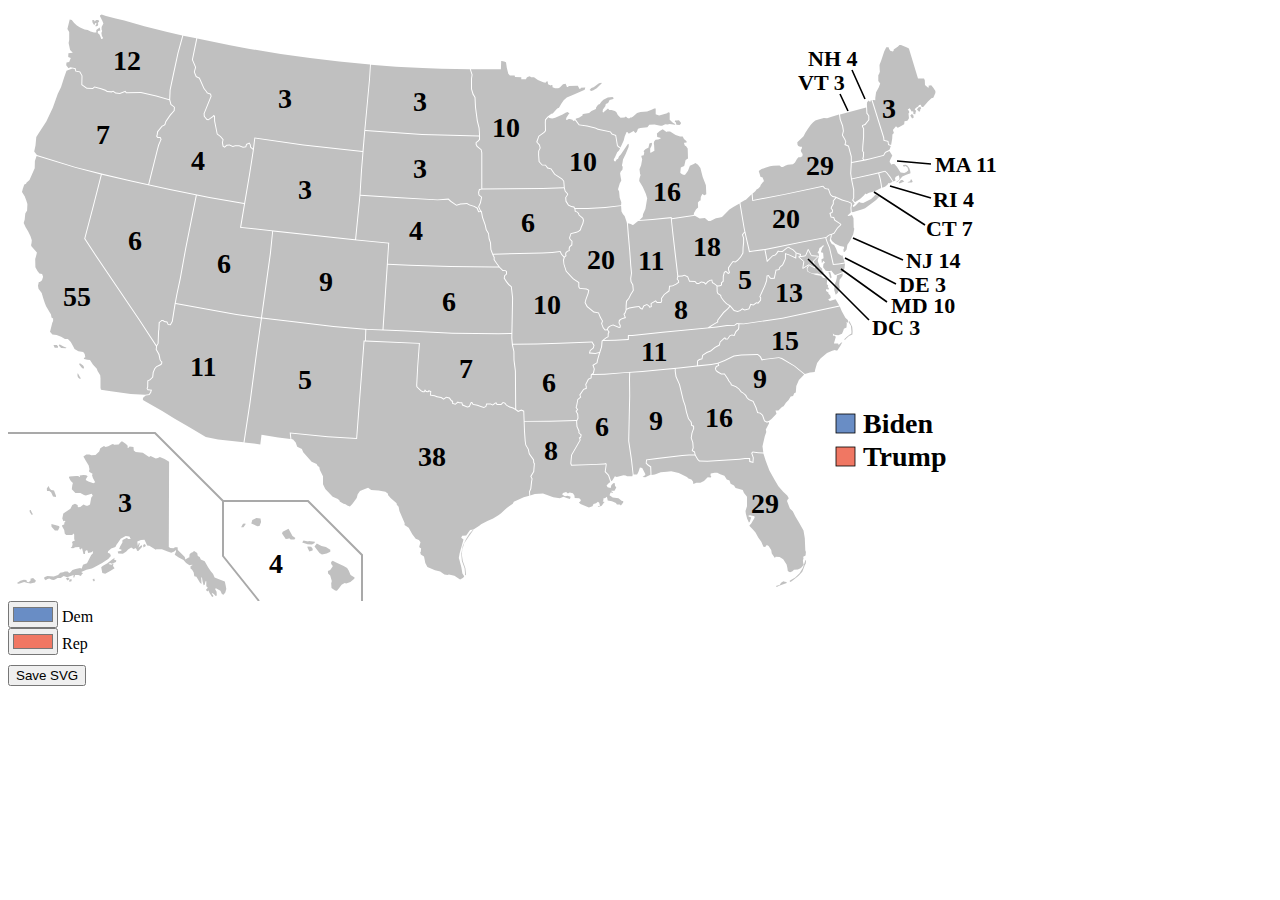
==== options.html @ 62b7a7bd "Add map editor to options menu" ====
<html lang="en">
<head>
    <meta charset="UTF-8">
    <meta http-equiv="X-UA-Compatible" content="IE=edge">
    <meta name="viewport" content="width=device-width, initial-scale=1.0">
    <title>Options + Tools</title>
</head>
<body>
    <svg id="bg" xmlns="http://www.w3.org/2000/svg" width="1020" height="593">
        <title>2020 US presidential election results</title>
        <defs>
          <style xmlns="http://www.w3.org/2000/svg" type="text/css">
            .state
            {fill:#C0C0C0;}<!--Default-->
          </style>
        </defs>
        <g id="outlines" class="state">
          <path id="AK" d="M161.1 453.7l-.3 85.4 1.6 1 3.1.2 1.5-1.1h2.6l.2 2.9 7 6.8.5 2.6 3.4-1.9.6-.2.3-3.1 1.5-1.6 1.1-.2 1.9-1.5 3.1 2.1.6 2.9 1.9 1.1 1.1 2.4 3.9 1.8 3.4 6 2.7 3.9 2.3 2.7 1.5 3.7 5 1.8 5.2 2.1 1 4.4.5 3.1-1 3.4-1.8 2.3-1.6-.8-1.5-3.1-2.7-1.5-1.8-1.1-.8.8 1.5 2.7.2 3.7-1.1.5-1.9-1.9-2.1-1.3.5 1.6 1.3 1.8-.8.8s-.8-.3-1.3-1c-.5-.6-2.1-3.4-2.1-3.4l-1-2.3s-.3 1.3-1 1c-.6-.3-1.3-1.5-1.3-1.5l1.8-1.9-1.5-1.5v-5h-.8l-.8 3.4-1.1.5-1-3.7-.6-3.7-.8-.5.3 5.7v1.1l-1.5-1.3-3.6-6-2.1-.5-.6-3.7-1.6-2.9-1.6-1.1v-2.3l2.1-1.3-.5-.3-2.6.6-3.4-2.4-2.6-2.9-4.8-2.6-4-2.6 1.3-3.2V542l-1.8 1.6-2.9 1.1-3.7-1.1-5.7-2.4h-5.5l-.6.5-6.5-3.9-2.1-.3-2.7-5.8-3.6.3-3.6 1.5.5 4.5 1.1-2.9 1 .3-1.5 4.4 3.2-2.7.6 1.6-3.9 4.4-1.3-.3-.5-1.9-1.3-.8-1.3 1.1-2.7-1.8-3.1 2.1-1.8 2.1-3.4 2.1-4.7-.2-.5-2.1 3.7-.6v-1.3l-2.3-.6 1-2.4 2.3-3.9v-1.8l.2-.8 4.4-2.3 1 1.3h2.7l-1.3-2.6-3.7-.3-5 2.7-2.4 3.4-1.8 2.6-1.1 2.3-4.2 1.5-3.1 2.6-.3 1.6 2.3 1 .8 2.1-2.7 3.2-6.5 4.2-7.8 4.2-2.1 1.1-5.3 1.1-5.3 2.3 1.8 1.3-1.5 1.5-.5 1.1-2.7-1-3.2.2-.8 2.3h-1l.3-2.4-3.6 1.3-2.9 1-3.4-1.3-2.9 1.9h-3.2l-2.1 1.3-1.6.8-2.1-.3-2.6-1.1-2.3.6-1 1-1.6-1.1v-1.9l3.1-1.3 6.3.6 4.4-1.6 2.1-2.1 2.9-.6 1.8-.8 2.7.2 1.6 1.3 1-.3 2.3-2.7 3.1-1 3.4-.6 1.3-.3.6.5h.8l1.3-3.7 4-1.5 1.9-3.7 2.3-4.5 1.6-1.5.3-2.6-1.6 1.3-3.4.6-.6-2.4-1.3-.3-1 1-.2 2.9-1.5-.2-1.5-5.8-1.3 1.3-1.1-.5-.3-1.9-4 .2-2.1 1.1-2.6-.3 1.5-1.5.5-2.6-.6-1.9 1.5-1 1.3-.2-.6-1.8v-4.4l-1-1-.8 1.5h-6.1l-1.5-1.3-.6-3.9-2.1-3.6v-1l2.1-.8.2-2.1 1.1-1.1-.8-.5-1.3.5-1.1-2.7 1-5 4.5-3.2 2.6-1.6 1.9-3.7 2.7-1.3 2.6 1.1.3 2.4 2.4-.3 3.2-2.4 1.6.6 1 .6h1.6l2.3-1.3.8-4.4s.3-2.9 1-3.4c.6-.5 1-1 1-1l-1.1-1.9-2.6.8-3.2.8-1.9-.5-3.6-1.8-5-.2-3.6-3.7.5-3.9.6-2.4-2.1-1.8-1.9-3.7.5-.8 6.8-.5h2.1l1 1h.6l-.2-1.6 3.9-.6 2.6.3 1.5 1.1-1.5 2.1-.5 1.5 2.7 1.6 5 1.8 1.8-1-2.3-4.4-1-3.2 1-.8-3.4-1.9-.5-1.1.5-1.6-.8-3.9-2.9-4.7-2.4-4.2 2.9-1.9h3.2l1.8.6 4.2-.2 3.7-3.6 1.1-3.1 3.7-2.4 1.6 1 2.7-.6 3.7-2.1 1.1-.2 1 .8 4.5-.2 2.7-3.1h1.1l3.6 2.4 1.9 2.1-.5 1.1.6 1.1 1.6-1.6 3.9.3.3 3.7 1.9 1.5 7.1.6 6.3 4.2 1.5-1 5.2 2.6 2.1-.6 1.9-.8 4.8 1.9zM46 482.6l2.1 5.3-.2 1-2.9-.3-1.8-4-1.8-1.5H39l-.2-2.6 1.8-2.4 1.1 2.4 1.5 1.5zm-2.6 33.5l3.7.8 3.7 1 .8 1-1.6 3.7-3.1-.2-3.4-3.6zM22.7 502l1.1 2.6 1.1 1.6-1.1.8-2.1-3.1V502zM9 575.1l3.4-2.3 3.4-1 2.6.3.5 1.6 1.9.5 1.9-1.9-.3-1.6 2.7-.6 2.9 2.6-1.1 1.8-4.4 1.1-2.7-.5-3.7-1.1-4.4 1.5-1.6.3zm48.9-4.5l1.6 1.9 2.1-1.6-1.5-1.3zm2.9 3l1.1-2.3 2.1.3-.8 1.9h-2.4zm23.6-1.9l1.5 1.8 1-1.1-.8-1.9zm8.8-12.5l1.1 5.8 2.9.8 5-2.9 4.4-2.6-1.6-2.4.5-2.4-2.1 1.3-2.9-.8 1.6-1.1 1.9.8 3.9-1.8.5-1.5-2.4-.8.8-1.9-2.7 1.9-4.7 3.6-4.8 2.9zm42.3-19.8l2.4-1.5-1-1.8-1.8 1z"/>
          <path id="HI" d="M233.1 519.3l1.9-3.6 2.3-.3.3.8-2.1 3.1zm10.2-3.7l6.1 2.6 2.1-.3 1.6-3.9-.6-3.4-4.2-.5-4 1.8zm30.7 10l3.7 5.5 2.4-.3 1.1-.5 1.5 1.3 3.7-.2 1-1.5-2.9-1.8-1.9-3.7-2.1-3.6-5.8 2.9zm20.2 8.9l1.3-1.9 4.7 1 .6-.5 6.1.6-.3 1.3-2.6 1.5-4.4-.3zm5.3 5.2l1.9 3.9 3.1-1.1.3-1.6-1.6-2.1-3.7-.3zm7-1.2l2.3-2.9 4.7 2.4 4.4 1.1 4.4 2.7v1.9l-3.6 1.8-4.8 1-2.4-1.5zm16.6 15.6l1.6-1.3 3.4 1.6 7.6 3.6 3.4 2.1 1.6 2.4 1.9 4.4 4 2.6-.3 1.3-3.9 3.2-4.2 1.5-1.5-.6-3.1 1.8-2.4 3.2-2.3 2.9-1.8-.2-3.6-2.6-.3-4.5.6-2.4-1.6-5.7-2.1-1.8-.2-2.6 2.3-1 2.1-3.1.5-1-1.6-1.8z"/>
          <path id="AL" d="M628.5 466.4l.6.2 1.3-2.7 1.5-4.4 2.3.6 3.1 6v1l-2.7 1.9 2.7.3 5.2-2.5-.3-7.6-2.5-1.8-2-2 .4-4 10.5-1.5 25.7-2.9 6.7-.6 5.6.1-.5-2.2-1.5-.8-.9-1.1 1-2.6-.4-5.2-1.6-4.5.8-5.1 1.7-4.8-.2-1.7-1.8-.7-.5-3.6-2.7-3.4-2-6.5-1.4-6.7-1.8-5-3.8-16-3.5-7.9-.8-5.6.1-2.2-9 .8-23.4 2.2-12.2.8-.2 6.4.2 16.7-.7 31-.3 14.1 2.8 18.8 1.6 14.7z"/>
          <path id="AR" d="M587.3 346.1l-6.4-.7.9-3.1 3.1-2.6.6-2.3-1.8-2.9-31.9 1.2-23.3.7-23.6.3 1.5 6.9.1 8.5 1.4 10.9.3 38.2 2.1 1.6 3-1.2 2.9 1.2.4 10.1 25.2-.2 26.8-.8.9-1.9-.3-3.8-1.7-3.1 1.5-1.4-1.4-2.2.7-2.4 1.1-5.9 2.7-2.3-.8-2.2 4-5.6 2.5-1.1-.1-1.7-.5-1.7 2.9-5.8 2.5-1.1.2-3.3 2.1-1.4.9-4.1-1.4-4 4.2-2.4.3-2.1 1.2-4.2.9-3.1z"/>
          <path id="AZ" d="M135.1 389.7l-.3 1.5.5 1 18.9 10.7 12.1 7.6 14.7 8.6 16.8 10 12.3 2.4 25.4 2.7 6-39.6 7-53.1 4.4-31-24.6-3.6-60.7-11-.2 1.1-2.6 16.5-2.1 3.8-2.8-.2-1.2-2.6-2.6-.4-1.2-1.1-1.1.1-2.1 1.7-.3 6.8-.3 1.5-.5 12.5-1.5 2.4-.4 3.3 2.8 5 1.1 5.5.7 1.1 1.1.9-.4 2.4-1.7 1.2-3.4 1.6-1.6 1.8-1.6 3.6-.5 4.9-3 2.9-1.9.9-.1 5.8-.6 1.6.5.8 3.9.4-.9 3-1.7 2.4-3.7.4z"/>
          <path id="CA" d="M122.7 385.9l-19.7-2.7-10-1.5-.5-1.8v-9.4l-.3-3.2-2.6-4.2-.8-2.3-3.9-4.2-2.9-4.7-2.7-.2-3.2-.8-.3-1 1.5-.6-.6-3.2-1.5-2.1-4.8-.8-3.9-2.1-1.1-2.3-2.6-4.8-2.9-3.1H57l-3.9-2.1-4.5-1.8-4.2-.5-2.4-2.7.5-1.9 1.8-7.1.8-1.9v-2.4l-1.6-1-.5-2.9-1.5-2.6-3.4-5.8-1.3-3.1-1.5-4.7-1.6-5.3-3.2-4.4-.5-2.9.8-3.9h1.1l2.1-1.6 1.1-3.6-1-2.7-2.7-.5-1.9-2.6-2.1-3.7-.2-8.2.6-1.9.6-2.3.5-2.4-5.7-6.3V236l.3-.5.3-3.2-1.3-4-2.3-4.8-2.7-4.5-1.8-3.9 1-3.7.6-5.8 1.8-3.1.3-6.5-1.1-3.6-1.6-4.2L14 184l.8-3.2 1.5-4.2 1.8-.8.3-1.1 3.1-2.6 5.2-11.8.2-7.4 1.69-4.9 38.69 11.8 25.6 6.6-8 31.3-8.67 33.1L88.84 250 131 312.3l17.1 26.1-.4 3.1 2.8 5.2 1.1 5.4 1 1.5.7.6-.2 1.4-1.4 1-3.4 1.6-1.9 2.1-1.7 3.9-.5 4.7-2.6 2.5-2.3 1.1-.1 6.2-.6 1.9 1 1.7 3 .3-.4 1.6-1.4 2-3.9.6zM48.8 337l1.3 1.5-.2 1.3-3.2-.1-.6-1.2-.6-1.5zm1.9 0l1.2-.6 3.6 2.1 3.1 1.2-.9.6-4.5-.2-1.6-1.6zm20.7 19.8l1.8 2.3.8 1 1.5.6.6-1.5-1-1.8-2.7-2-1.1.2v1.2zm-1.4 8.7l1.8 3.2 1.2 1.9-1.5.2-1.3-1.2s-.7-1.5-.7-1.9v-2.2z"/>
          <path id="CO" d="M380.2 235.5l-36-3.5-79.1-8.6-2.2 22.1-7 50.4-1.9 13.7 34 3.9 37.5 4.4 34.7 3 14.3.6z"/>
          <path id="CT" d="M852 190.9l3.6-3.2 1.9-2.1.8.6 2.7-1.5 5.2-1.1 7-3.5-.6-4.2-.8-4.4-1.6-6-4.3 1.1-21.8 4.7.6 3.1 1.5 7.3v8.3l-.9 2.1 1.7 2.2z"/>
          <path id="DE" d="M834.4 247.2l-1 .5-3.6-2.4-1.8-4.7-1.9-3.6-2.3-1-2.1-3.6.5-2 .5-2.3.1-1.1-.6.1-1.7 1-2 1.7-.2.3 1.4 4.1 2.3 5.6 3.7 16.1 5-.3 6-1.1z"/>
          <path id="FL" d="M750.2 445.2l-5.2-.7-.7.8 1.5 4.4-.4 5.2-4.1-1-.2-2.8H737l-5.3.7-32.4 1.9-8.2-.3-1.7-1.7-2.5-4.2H681l-6.6.5-35.4 4.2-.3 2.8 1.6 1.6 2.9 2 .3 8.4 3.3-.6 6-2.1 6-.5 4.4-.6 7.6 1.8 8.1 3.9 1.6 1.5 2.9 1.1 1.6 1.9.3 2.7 3.2-1.3h3.9l3.6-1.9 3.7-3.6 3.1.2.5-1.1-.8-1 .2-1.9 4-.8h2.6l2.9 1.5 4.2 1.5 2.4 3.7 2.7 1 1.1 3.4 3.4 1.6 1.6 2.6 1.9.6 5.2 1.3 1.3 3.1 3 3.7v9.5l-1.5 4.7.3 2.7 1.3 4.8 1.8 4 .8-.5 1.5-4.5-2.6-1-.3-.6 1.6-.6 4.5 1 .2 1.6-3.2 5.5-2.1 2.4 3.6 3.7 2.6 3.1 2.9 5.3 2.9 3.9 2.1 5 1.8.3 1.6-2.1 1.8 1.1 2.6 4 .6 3.6 3.1 4.4.8-1.3 3.9.3 3.6 2.3 3.4 5.2.8 3.4.3 2.9 1.1 1 1.3.5 2.4-1 1.5-1.6 3.9-.2 3.1-1.5 2.7-3.2-.5-1.9-.3-2.4.6-1.9-.3-1.9 2.4-1.3.3-3.4-.6-1.8-.5-12-1.3-7.6-4.5-8.2-3.6-5.8-2.6-5.3-2.9-2.9-2.9-7.4.7-1.4 1.1-1.3-1.6-2.9-4-3.7-4.8-5.5-3.7-6.3-5.3-9.4-3.7-9.7-2.3-7.3zm17.7 132.7l2.4-.6 1.3-.2 1.5-2.3 2.3-1.6 1.3.5 1.7.3.4 1.1-3.5 1.2-4.2 1.5-2.3 1.2zm13.5-5l1.2 1.1 2.7-2.1 5.3-4.2 3.7-3.9 2.5-6.6 1-1.7.2-3.4-.7.5-1 2.8-1.5 4.6-3.2 5.3-4.4 4.2-3.4 1.9z"/>
          <path id="GA" d="M750.2 444.2l-5.6-.7-1.4 1.6 1.6 4.7-.3 3.9-2.2-.6-.2-3h-5.2l-5.3.7-32.3 1.9-7.7-.3-1.4-1.2-2.5-4.3-.8-3.3-1.6-.9-.5-.5.9-2.2-.4-5.5-1.6-4.5.8-4.9 1.7-4.8-.2-2.5-1.9-.7-.4-3.2-2.8-3.5-1.9-6.2-1.5-7-1.7-4.8-3.8-16-3.5-8-.8-5.3.1-2.3 3.3-.3 13.6-1.6 18.6-2 6.3-1.1.5 1.4-2.2.9-.9 2.2.4 2 1.4 1.6 4.3 2.7 3.2-.1 3.2 4.7.6 1.6 2.3 2.8.5 1.7 4.7 1.8 3 2.2 2.3 3 2.3 1.3 2 1.8 1.4 2.7 2.1 1.9 4.1 1.8 2.7 6 1.7 5.1 2.8.7 2.1 1.9 2 5.7 2.9 1.6 1.7-.8.4 1.2-3.3 6.2.5 2.6-1.5 4.2-2.3 10 .8 6.3z"/>
          <path id="IA" d="M556.8 183.6l2.1 2.1.3.7-2 3 .3 4 2.6 4.1 3.1 1.6 2.4.3.9 1.8.2 2.4 2.5 1 .9 1.1.5 1.6 3.8 3.3.6 1.9-.7 3-1.7 3.7-.6 2.4-2.1 1.6-1.6.5-5.7 1.5-1.6 4.8.8 1.8 1.7 1.5-.2 3.5-1.9 1.4-.7 1.8v2.4l-1.4.4-1.7 1.4-.5 1.7.4 1.7-1.3 1-2.3-2.7-1.4-2.8-8.3.8-10 .6-49.2 1.2-1.6-4.3-.4-6.7-1.4-4.2-.7-5.2-2.2-3.7-1-4.6-2.7-7.8-1.1-5.6-1.4-1.9-1.3-2.9 1.7-3.8 1.2-6.1-2.7-2.2-.3-2.4.7-2.4 1.8-.3 61.1-.6 21.2-.7z"/>
          <path id="ID" d="M175.3 27.63l-4.8 17.41L166 65.9l-3.4 16.22-.4 9.67 1.2 4.44 3.5 2.66-.2 3.91-3.9 4.4-4.5 6.6-.9 2.9-1.2 1.1-1.8.8-4.3 5.3-.4 3.1-.4 1.1.6 1 2.6-.1 1.1 2.3-2.4 5.8-1.2 4.2-8.8 35.3 20.7 4.5 39.5 7.9 34.8 6.1 4.9-29.2 3.8-24.1-2.7-2.4-.4-2.6-.8-1.1-2.1 1-.7 2.6-3.2.5-3.9-1.6-3.8.1-2.5.7-3.4-1.5-2.4.2-2.4 2-2-1.1-.7-4 .7-2.9-2.5-2.9-3.3-2.6-2.7-13.1-.1-4.7-.3-.1-.2.4-5.1 3.5-1.7-.2-2.9-3.4-.2-3.1 7-17.13-.4-1.94-3.4-1.15-.6-1.18-2.6-3.46-4.6-10.23-3.2-1.53-2-4.95 1.3-4.63-3.2-7.58 4.4-21.52z"/>
          <path id="IL" d="M618.7 214.3l-.8-2.6-1.3-3.7-1.6-1.8-1.5-2.6-.4-5.5-15.9 1.8-17.4 1h-12.3l.2 2.1 2.2.9 1.1 1.4.4 1.4 3.9 3.4.7 2.4-.7 3.3-1.7 3.7-.8 2.7-2.4 1.9-1.9.6-5.2 1.3-1.3 4.1.6 1.1 1.9 1.8-.2 4.3-2.1 1.6-.5 1.3v2.8l-1.8.6-1.4 1.2-.4 1.2.4 2-1.6 1.3-.9 2.8.3 3.9 2.3 7 7 7.6 5.7 3.7v4.4l.7 1.2 6.6.6 2.7 1.4-.7 3.5-2.2 6.2-.8 3 2 3.7 6.4 5.3 4.8.8 2.2 5.1 2 3.4-.9 2.8 1.5 3.8 1.7 2.1 1.6-.3 1-2.2 2.4-1.7 2.8-1 6.1 2.5.5-.2v-1.1l-1.2-2.7.4-2.8 2.4-1.6 3.4-1.2-.5-1.3-.8-2 1.2-1.3 1-2.7v-4l.4-4.9 2.5-3 1.8-3.8 2.5-4-.5-5.3-1.8-3.2-.3-3.3.8-5.3-.7-7.2-1.1-15.8-1.4-15.3-.9-11.7z"/>
          <path id="IN" d="M622.9 216.1l1.5 1 1.1-.3 2.1-1.9 2.5-1.8 14.3-1.1 18.4-1.8 1.6 15.5 4.9 42.6-.6 2.9 1.3 1.6.2 1.3-2.3 1.6-3.6 1.7-3.2.4-.5 4.8-4.7 3.6-2.9 4 .2 2.4-.5 1.4h-3.5l-1.4-1.7-5.2 3 .2 3.1-.9.2-.5-.9-2.4-1.7-3.6 1.5-1.4 2.9-1.2-.6-1.6-1.8-4.4.5-5.7 1-2.5 1.3v-2.6l.4-4.7 2.3-2.9 1.8-3.9 2.7-4.2-.5-5.8-1.8-3.1-.3-3.2.8-5.3-.7-7.1-.9-12.6-2.5-30.1z"/>
          <path id="KS" d="M485.9 259.5l-43.8-.6-40.6-1.2-21.7-.9-4.3 64.8 24.3 1 44.7 2.1 46.3.6 12.6-.3.7-35-1.2-11.1-2.5-2-2.4-3-2.3-3.6.6-3 1.7-1.4v-2.1l-.8-.7-2.6-.2-3.5-3.4z"/>
          <path id="KY" d="M607.2 331.8l12.6-.7.1-4.1h4.3l30.4-3.2 45.1-4.3 5.6-3.6 3.9-2.1.1-1.9 6-7.8 4.1-3.6 2.1-2.4-3.3-2-2.5-2.7-3-3.8-.5-2.2-2.6-1.4-.9-1.9-.2-6.1-2.6-2-1.9-1.1-.5-2.3-1.3.2-2 1.2-2.5 2.7-1.9-1.7-2.5-.5-2.4 1.4h-2.3l-1.8-2-5.6-.1-1.8-4.5-2.9-1.5-2.1.8-4.2.2-.5 2.1 1.2 1.5.3 2.1-2.8 2-3.8 1.8-2.6.4-.5 4.5-4.9 3.6-2.6 3.7.2 2.2-.9 2.3-4.5-.1-1.3-1.3-3.9 2.2.2 3.3-2.4.6-.8-1.4-1.7-1.2-2.7 1.1-1.8 3.5-2.2-1-1.4-1.6-3.7.4-5.6 1-2.8 1.3-1.2 3.4-1 1 1.5 3.7-4.2 1.4-1.9 1.4-.4 2.2 1.2 2.4v2.2l-1.6.4-6.1-2.5-2.3.9-2 1.4-.8 1.8 1.7 2.4-.9 1.8-.1 3.3-2.4 1.3-2.1 1.7z"/>
          <path id="LA" d="M526.9 485.9l8.1-.3 10.3 3.6 6.5 1.1 3.7-1.5 3.2 1.1 3.2 1 .8-2.1-3.2-1.1-2.6.5-2.7-1.6.8-1.5 3.1-1 1.8 1.5 1.8-1 3.2.6 1.5 2.4.3 2.3 4.5.3 1.8 1.8-.8 1.6-1.3.8 1.6 1.6 8.4 3.6 3.6-1.3 1-2.4 2.6-.6 1.8-1.5 1.3 1 .8 2.9-2.3.8.6.6 3.4-1.3 2.3-3.4.8-.5-2.1-.3.8-1.6-.2-1.5 2.1-.5 1.1-1.3.6.8.6 3.1 4.2.6 4 1.9 1 1.5h2.9l1.1 1 2.3-3.1V493h-1.3l-3.4-2.7-5.8-.8-3.2-2.3 1.1-2.7 2.3.3.2-.6-1.8-1v-.5h3.2l1.8-3.1-1.3-1.9-.3-2.7-1.5.2-1.9 2.1-.6 2.6-3.1-.6-1-1.8 1.8-1.9 1.9-1.7-2.2-6.5-3.4-3.4 1-7.3-.2-.5-1.3.2-33.1 1.4-.8-2.4.8-8.5 8.6-14.8-.9-2.6 1.4-.4.4-2-2.2-2 .1-1.9-2-4.5-.4-5.1.1-.7-26.4.8-25.2.1.4 9.7.7 9.5.5 3.7 2.6 4.5.9 4.4 4.3 6 .3 3.1.6.8-.7 8.3-2.8 4.6 1.2 2.4-.5 2.6-.8 7.3-1.3 3 .2 3.7z"/>
          <path id="MA" d="M887.5 172.5l-.5-2.3.8-1.5 2.9-1.5.8 3.1-.5 1.8-2.4 1.5v1l1.9-1.5 3.9-4.5 3.9-1.9 4.2-1.5-.3-2.4-1-2.9-1.9-2.4-1.8-.8-2.1.2-.5.5 1 1.3 1.5-.8 2.1 1.6.8 2.7-1.8 1.8-2.3 1-3.6-.5-3.9-6-2.3-2.6h-1.8l-1.1.8-1.9-2.6.3-1.5 2.4-5.2-2.9-4.4-3.7 1.8-1.8 2.9-18.3 4.7-13.8 2.5-.6 10.6.7 4.9 22-4.8 11.2-2.8 2 1.6 3.4 4.3 2.9 4.7zm12.5 1.4l2.2-.7.5-1.7 1 .1 1 2.3-1.3.5-3.9.1zm-9.4.8l2.3-2.6h1.6l1.8 1.5-2.4 1-2.2 1z"/>
          <path id="MD" d="M834.8 264.1l1.7-3.8.5-4.8-6.3 1.1-5.8.3-3.8-16.8-2.3-5.5-1.5-4.6-22.2 4.3-37.6 7.6 2 10.4 4.8-4.9 2.5-.7 1.4-1.5 1.8-2.7 1.6.7 2.6-.2 2.6-2.1 2-1.5 2.1-.6 1.5 1.1 2.7 1.4 1.9 1.8 1.3 1.4 4.8 1.6-.6 2.9 5.8 2.1 2.1-2.6 3.7 2.5-2.1 3.3-.7 3.3-1.8 2.6v2.1l.3.8 2 1.3 3.4 1.1 4.3-.1 3.1 1 2.1.3 1-2.1-1.5-2.1v-1.8l-2.4-2.1-2.1-5.5 1.3-5.3-.2-2.1-1.3-1.3s1.5-1.6 1.5-2.3c0-.6.5-2.1.5-2.1l1.9-1.3 1.9-1.6.5 1-1.5 1.6-1.3 3.7.3 1.1 1.8.3.5 5.5-2.1 1 .3 3.6.5-.2 1.1-1.9 1.6 1.8-1.6 1.3-.3 3.4 2.6 3.4 3.9.5 1.6-.8 3.2 4.2 1 .4zm-14.5.2l1.1 2.5.2 1.8 1.1 1.9s.9-.9.9-1.2c0-.3-.7-3.1-.7-3.1l-.7-2.3z"/>
          <path id="ME" d="M865.8 91.9l1.5.4v-2.6l.8-5.5 2.6-4.7 1.5-4-1.9-2.4v-6l.8-1 .8-2.7-.2-1.5-.2-4.8 1.8-4.8 2.9-8.9 2.1-4.2h1.3l1.3.2v1.1l1.3 2.3 2.7.6.8-.8v-1l4-2.9 1.8-1.8 1.5.2 6 2.4 1.9 1 9.1 29.9h6l.8 1.9.2 4.8 2.9 2.3h.8l.2-.5-.5-1.1 2.8-.5 1.9 2.1 2.3 3.7V85l-2.1 4.7-1.9.6-3.4 3.1-4.8 5.5h-1.3c-.6 0-1-2.1-1-2.1l-1.8.2-1 1.5-2.4 1.5-1 1.5 1.6 1.5-.5.6-.5 2.7-1.9-.2v-1.6l-.3-1.3-1.5.3-1.8-3.2-2.1 1.3 1.3 1.5.3 1.1-.8 1.3.3 3.1.2 1.6-1.6 2.6-2.9.5-.3 2.9-5.3 3.1-1.3.5-1.6-1.5-3.1 3.6 1 3.2-1.5 1.3-.2 4.4-1.1 6.3-2.2-.9-.5-3.1-4-1.1-.2-2.5-11.7-37.43zm36.5 15.6l1.5-1.5 1.4 1.1.6 2.4-1.7.9zm6.7-5.9l1.8 1.9s1.3.1 1.3-.2c0-.3.2-2 .2-2l.9-.8-.8-1.8-2 .7z"/>
          <path id="MI" d="M644.5 211l19.1-1.9.2 1.1 9.9-1.5 12-1.7.1-.6.2-1.5 2.1-3.7 2-1.7-.2-5.1 1.6-1.6 1.1-.3.2-3.6 1.5-3 1.1.6.2.6.8.2 1.9-1-.4-9.1-3.2-8.2-2.3-9.1-2.4-3.2-2.6-1.8-1.6 1.1-3.9 1.8-1.9 5-2.7 3.7-1.1.6-1.5-.6s-2.6-1.5-2.4-2.1c.2-.6.5-5 .5-5l3.4-1.3.8-3.4.6-2.6 2.4-1.6-.3-10-1.6-2.3-1.3-.8-.8-2.1.8-.8 1.6.3.2-1.6-2.6-2.2-1.3-2.6h-2.6l-4.5-1.5-5.5-3.4h-2.7l-.6.6-1-.5-3.1-2.3-2.9 1.8-2.9 2.3.3 3.6 1 .3 2.1.5.5.8-2.6.8-2.6.3-1.5 1.8-.3 2.1.3 1.6.3 5.5-3.6 2.1-.6-.2v-4.2l1.3-2.4.6-2.4-.8-.8-1.9.8-1 4.2-2.7 1.1-1.8 1.9-.2 1 .6.8-.6 2.6-2.3.5v1.1l.8 2.4-1.1 6.1-1.6 4 .6 4.7.5 1.1-.8 2.4-.3.8-.3 2.7 3.6 6 2.9 6.5 1.5 4.8-.8 4.7-1 6-2.4 5.2-.3 2.7-3.2 3.1zm-33.3-72.4l-1.3-1.1-1.8-10.4-3.7-1.3-1.7-2.3-12.6-2.8-2.8-1.1-8.1-2.2-7.8-1-3.9-5.3.7-.5 2.7-.8 3.6-2.3v-1l.6-.6 6-1 2.4-1.9 4.4-2.1.2-1.3 1.9-2.9 1.8-.8 1.3-1.8 2.3-2.3 4.4-2.4 4.7-.5 1.1 1.1-.3 1-3.7 1-1.5 3.1-2.3.8-.5 2.4-2.4 3.2-.3 2.6.8.5 1-1.1 3.6-2.9 1.3 1.3h2.3l3.2 1 1.5 1.1 1.5 3.1 2.7 2.7 3.9-.2 1.5-1 1.6 1.3 1.6.5 1.3-.8h1.1l1.6-1 4-3.6 3.4-1.1 6.6-.3 4.5-1.9 2.6-1.3 1.5.2v5.7l.5.3 2.9.8 1.9-.5 6.1-1.6 1.1-1.1 1.5.5v7l3.2 3.1 1.3.6 1.3 1-1.3.3-.8-.3-3.7-.5-2.1.6-2.3-.2-3.2 1.5h-1.8l-5.8-1.3-5.2.2-1.9 2.6-7 .6-2.4.8-1.1 3.1-1.3 1.1-.5-.2-1.5-1.6-4.5 2.4h-.6l-1.1-1.6-.8.2-1.9 4.4-1 4-3.2 6.9zm-29.6-56.5l1.8-2.1 2.2-.8 5.4-3.9 2.3-.6.5.5-5.1 5.1-3.3 1.9-2.1.9zm86.2 32.1l.6 2.5 3.2.2 1.3-1.2s-.1-1.5-.4-1.6c-.3-.2-1.6-1.9-1.6-1.9l-2.2.2-1.6.2-.3 1.1z"/>
          <path id="MN" d="M464.6 66.79l-.6 3.91v10.27l1.6 5.03 1.9 3.32.5 9.93 1.8 13.45 1.8 7.3.4 6.4v5.3l-1.6 1.8-1.8 1.3v1.5l.9 1.7 4.1 3.5.7 3.2v35.9l60.3-.6 21.2-.7-.5-6-1.8-2.1-7.2-4.6-3.6-5.3-3.4-.9-2-2.8h-3.2l-3.5-3.8-.5-7 .1-3.9 1.5-3-.7-2.7-2.8-3.1 2.2-6.1 5.4-4 1.2-1.4-.2-8 .2-3 2.6-3 3.8-2.9 1.3-.2 4.5-5 1.8-.8 2.3-3.9 2.4-3.6 3.1-2.6 4.8-2 9.2-4.1 3.9-1.8.6-2.3-4.4.4-.7 1.1h-.6l-1.8-3.1-8.9.3-1 .8h-1l-.5-1.3-.8-1.8-2.6.5-3.2 3.2-1.6.8h-3.1l-2.6-1v-2.1l-1.3-.2-.5.5-2.6-1.3-.5-2.9-1.5.5-.5 1-2.4-.5-5.3-2.4-3.9-2.6h-2.9l-1.3-1-2.3.6-1.1 1.1-.3 1.3h-4.8v-2.1l-6.3-.3-.3-1.5h-4.8l-1.6-1.6-1.5-6.1-.8-5.5-1.9-.8-2.3-.5-.6.2-.3 8.2-30.1-.03z"/>
          <path id="MO" d="M593.1 338.7l.5-5.9 4.2-3.4 1.9-1v-2.9l.7-1.6-1.1-1.6-2.4.3-2.1-2.5-1.7-4.5.9-2.6-2-3.2-1.8-4.6-4.6-.7-6.8-5.6-2.2-4.2.8-3.3 2.2-6 .6-3-1.9-1-6.9-.6-1.1-1.9v-4.1l-5.3-3.5-7.2-7.8-2.3-7.3-.5-4.2.7-2.4-2.6-3.1-1.2-2.4-7.7.8-10 .6-48.8 1.2 1.3 2.6-.1 2.2 2.3 3.6 3 3.9 3.1 3 2.6.2 1.4 1.1v2.9l-1.8 1.6-.5 2.3 2.1 3.2 2.4 3 2.6 2.1 1.3 11.6-.8 40 .5 5.7 23.7-.2 23.3-.7 32.5-1.3 2.2 3.7-.8 3.1-3.1 2.5-.5 1.8 5.2.5 4.1-1.1z"/>
          <path id="MS" d="M604.3 472.5l2.6-4.2 1.8.8 6.8-1.9 2.1.3 1.5.8h5.2l.4-1.6-1.7-14.8-2.8-19 1-45.1-.2-16.7.2-6.3-4.8.3-19.6 1.6-13 .4-.2 3.2-2.8 1.3-2.6 5.1.5 1.6.1 2.4-2.9 1.1-3.5 5.1.8 2.3-3 2.5-1 5.7-.6 1.9 1.6 2.5-1.5 1.4 1.5 2.8.3 4.2-1.2 2.5-.2.9.4 5 2 4.5-.1 1.7 2.3 2-.7 3.1-.9.3.6 1.9-8.6 15-.8 8.2.5 1.5 24.2-.7 8.2-.7 1.9-.3.6 1.4-1 7.1 3.3 3.3 2.2 6.4z"/>
          <path id="MT" d="M361.1 70.77l-5.3 57.13-1.3 15.2-59.1-6.6-49-7.1-1.4 11.2-1.9-1.7-.4-2.5-1.3-1.9-3.3 1.5-.7 2.5-2.3.3-3.8-1.6-4.1.1-2.4.7-3.2-1.5-3 .2-2.1 1.9-.9-.6-.7-3.4.7-3.2-2.7-3.2-3.3-2.5-2.5-12.6-.1-5.3-1.6-.8-.6 1-4.5 3.2-1.2-.1-2.3-2.8-.2-2.8 7-17.15-.6-2.67-3.5-1.12-.4-.91-2.7-3.5-4.6-10.41-3.2-1.58-1.8-4.26 1.3-4.63-3.2-7.57 4.4-21.29L222 37.3l18.4 3.4 32.3 5.3 29.3 4 29.2 3.5 30.8 3.07z"/>
          <path id="NC" d="M786.7 357.7L774 350l-3.1-.8-16.6 2.1-1.6-3-2.8-2.2-16.7.5-7.4.9-9.2 4.5-6.8 2.7-6.5 1.2-13.4 1.4.1-4.1 1.7-1.3 2.7-.7.7-3.8 3.9-2.5 3.9-1.5 4.5-3.7 4.4-2.3.7-3.2 4.1-3.8.7 1 2.5.2 2.4-3.6 1.7-.4 2.6.3 1.8-4 2.5-2.4.5-1.8.1-3.5 4.4.1 38.5-5.6 57.5-12.3 2 4.8 3.6 6.5 2.4 2.4.6 2.3-2.4.2.8.6-.3 4.2-2.6 1.3-.6 2.1-1.3 2.9-3.7 1.6-2.4-.3-1.5-.2-1.6-1.3.3 1.3v1h1.9l.8 1.3-1.9 6.3h4.2l.6 1.6 2.3-2.3 1.3-.5-1.9 3.6-3.1 4.8H828l-1.1-.5-2.7.6-5.2 2.4-6.5 5.3-3.4 4.7-1.9 6.5-.5 2.4-4.7.5-5.1 1.5zm49.3-26.2l2.6-2.5 3.2-2.6 1.5-.6.2-2-.6-6.1-1.5-2.3-.6-1.9.7-.2 2.7 5.5.4 4.4-.2 3.4-3.4 1.5-2.8 2.4-1.1 1.2z"/>
          <path id="ND" d="M471 126.4l-.4-6.2-1.8-7.3-1.8-13.61-.5-9.7-1.9-3.18-1.6-5.32V70.68l.6-3.85-1.8-5.54-28.6-.59-18.6-.6-26.5-1.3-25.2-2.16-.9 14.42-4.7 50.94 56.8 3.9 56.9 1.7z"/>
          <path id="NE" d="M470.3 204.3l-1-2.3-.5-1.6-2.9-1.6-4.8-1.5-2.2-1.2-2.6.1-3.7.4-4.2 1.2-6-4.1-2.2-2-10.7.6-41.5-2.4-35.6-2.2-4.3 43.7 33.1 3.3-1.4 21.1 21.7 1 40.6 1.2 43.8.6h4.5l-2.2-3-2.6-3.9.1-2.3-1.4-2.7-1.9-5.2-.4-6.7-1.4-4.1-.5-5-2.3-3.7-1-4.7-2.8-7.9-1-5.3z"/>
          <path id="NH" d="M881.7 141.3l1.1-3.2-2.7-1.2-.5-3.1-4.1-1.1-.3-3-11.7-37.48-.7.08-.6 1.6-.6-.5-1-1-1.5 1.9-.2 2.29.5 8.41 1.9 2.8v4.3l-3.9 4.8-2.4.9v.7l1.1 1.9v8.6l-.8 9.2-.2 4.7 1 1.4-.2 4.7-.5 1.5 1 1.1 5.1-1.2 13.8-3.5 1.7-2.9 4-1.9z"/>
          <path id="NJ" d="M823.7 228.3l.1-1.5 2.7-1.3 1.7-2.8 1.7-2.4 3.3-3.2v-1.2l-6.1-4.1-1-2.7-2.7-.3-.1-.9-.7-2.2 2.2-1.1.2-2.9-1.3-1.3.2-1.2 1.9-3.1V193l2.5-3.1 5.6 2.5 6.4 1.9 2.5 1.2.1 1.8-.5 2.7.4 4.5-2.1 1.9-1.1 1 .5.5 2.7-.3 1.1-.8 1.6 3.4.2 9.4.6 1.1-1.1 5.5-3.1 6.5-2.7 4-.8 4.8-2.1 2.4h-.8l-.3-2.7.8-1-.2-1.5-4-.6-4.8-2.3-3.2-2.9-1-2z"/>
          <path id="NM" d="M270.2 429.4l-16.7-2.6-1.2 9.6-15.8-2 6-39.7 7-53.2 4.4-30.9 34 3.9 37.4 4.4 32 2.8-.3 10.8-1.4-.1-7.4 97.7-28.4-1.8-38.1-3.7.7 6.3z"/>
          <path id="NV" d="M123.1 173.6l38.7 8.5 26 5.2-10.6 53.1-5.4 29.8-3.3 15.5-2.1 11.1-2.6 16.4-1.7 3.1-1.6-.1-1.2-2.6-2.8-.5-1.3-1.1-1.8.1-.9.8-1.8 1.3-.3 7.3-.3 1.5-.5 12.4-1.1 1.8-16.7-25.5-42.1-62.1-12.43-19 8.55-32.6 8.01-31.3z"/>
          <path id="NY" d="M843.4 200l.5-2.7-.2-2.4-3-1.5-6.5-2-6-2.6-.6-.4-2.7-.3-2-1.5-2.1-5.9-3.3-.5-2.4-2.4-38.4 8.1-31.6 6-.5-6.5 1.6-1.2 1.3-1.1 1-1.6 1.8-1.1 1.9-1.8.5-1.6 2.1-2.7 1.1-1-.2-1-1.3-3.1-1.8-.2-1.9-6.1 2.9-1.8 4.4-1.5 4-1.3 3.2-.5 6.3-.2 1.9 1.3 1.6.2 2.1-1.3 2.6-1.1 5.2-.5 2.1-1.8 1.8-3.2 1.6-1.9h2.1l1.9-1.1.2-2.3-1.5-2.1-.3-1.5 1.1-2.1v-1.5h-1.8l-1.8-.8-.8-1.1-.2-2.6 5.8-5.5.6-.8 1.5-2.9 2.9-4.5 2.7-3.7 2.1-2.4 2.4-1.8 3.1-1.2 5.5-1.3 3.2.2 4.5-1.5 7.4-2.2.7 4.9 2.4 6.5.8 5-1 4.2 2.6 4.5.8 2-.9 3.2 3.7 1.7 2.7 10.2v5.8l-.6 10.9.8 5.4.7 3.6 1.5 7.3v8.1l-1.1 2.3 2.1 2.7.5.9-1.9 1.8.3 1.3 1.3-.3 1.5-1.3 2.3-2.6 1.1-.6 1.6.6 2.3.2 7.9-3.9 2.9-2.7 1.3-1.5 4.2 1.6-3.4 3.6-3.9 2.9-7.1 5.3-2.6 1-5.8 1.9-4 1.1-1-.4z"/>
          <path id="OH" d="M663.8 211.2l1.7 15.5 4.8 41.1 3.9-.2 2.3-.8 3.6 1.8 1.7 4.2 5.4.1 1.8 2h1.7l2.4-1.4 3.1.5 1.5 1.3 1.8-2 2.3-1.4 2.4-.4.6 2.7 1.6 1 2.6 2 .8.2 2-.1 1.2-.6v-2.1l1.7-1.5.1-4.8 1.1-4.2 1.9-1.3 1 .7 1 1.1.7.2.4-.4-.9-2.7v-2.2l1.1-1.4 2.5-3.6 1.3-1.5 2.2.5 2.1-1.5 3-3.3 2.2-3.7.2-5.4.5-5V230l-1.2-3.2 1.2-1.8 1.3-1.2-.6-2.8-4.3-25.6-6.2 3.7-3.9 2.3-3.4 3.7-4 3.9-3.2.8-2.9.5-5.5 2.6-2.1.2-3.4-3.1-5.2.6-2.6-1.5-2.2-1.3z"/>
          <path id="OK" d="M411.9 334.9l-1.8 24.3-.9 18 .2 1.6 4 3.6 1.7.9h.9l.9-2.1 1.5 1.9 1.6.1.3-.2.2-1.1 2.8 1.4-.4 3.5 3.8.5 2.5 1 4.2.6 2.3 1.6 2.5-1.7 3.5.7 2.2 3.1 1.2.1v2.3l2.1.7 2.5-2.1 1.8.6 2.7.1.7 2.3 4.4 1.8 1.7-.3 1.9-4.2h1.3l1.1 2.1 4.2.8 3.4 1.3 3 .8 1.6-.7.7-2.7h4.5l1.9.9 2.7-1.9h1.4l.6 1.4h3.6l2-1.8 2.3.6 1.7 2.2 3 1.7 3.4.9 1.9 1.2-.3-37.6-1.4-10.9-.1-8.6-1.5-6.6-.6-6.8.1-4.3-12.6.3-46.3-.5-44.7-2.1-41.5-1.8-.4 10.7z"/>
          <path id="OR" d="M67.44 158.9l28.24 7.2 27.52 6.5 17 3.7 8.8-35.1 1.2-4.4 2.4-5.5-.7-1.3-2.5.1-1.3-1.8.6-1.5.4-3.3 4.7-5.7 1.9-.9.9-.8.7-2.7.8-1.1 3.9-5.7 3.7-4 .2-3.26-3.4-2.49-1.2-4.55-13.1-3.83L132.9 85l-14.8.37-1.1-1.31-5.1 1.84-4.5-.48-2.4-1.58-1.3.54-4.68-.29-1.96-1.43-4.84-1.77-1.1-.07-4.45-1.27-1.76 1.52-6.26-.24-5.31-3.85.21-9.28-2.05-3.5-4.1-.6-.7-2.5-2.4-.5-5.8 2.1-2.3 6.5-3.2 10-3.2 6.5-5 14.1-6.5 13.6-8.1 12.6-1.9 2.9-.8 8.6-1.3 6 2.71 3.5z"/>
          <path id="PA" d="M736.6 192.2l1.3-.5 5.7-5.5.7 6.9 33.5-6.5 36.9-7.8 2.3 2.3 3.1.4 2 5.6 2.4 1.9 2.8.4.1.1-2.6 3.2v3.1l-1.9 3.1-.2 1.9 1.3 1.3-.2 1.9-2.4 1.1 1 3.4.2 1.1 2.8.3.9 2.5 5.9 3.9v.4l-3.1 3-1.5 2.2-1.7 2.8-2.7 1.2-1.4.3-2.1 1.3-1.6 1.4-22.4 4.3L757 241l-11.3 1.4-3.9.7-5.1-22.4-4.3-25.9z"/>
          <path id="RI" d="M873.6 175.7l-.8-4.4-1.6-6 5.7-1.5 1.5 1.3 3.4 4.3 2.8 4.4-2.8 1.4-1.3-.2-1.1 1.8-2.4 1.9-2.8 1.1z"/>
          <path id="SC" d="M759 413.6l-2.1-1-1.9-5.6-2.5-2.3-2.5-.5-1.5-4.6-3-6.5-4.2-1.8-1.9-1.8-1.2-2.6-2.4-2-2.3-1.3-2.2-2.9-3.2-2.4-4.4-1.7-.4-1.4-2.3-2.8-.5-1.5-3.8-5.4-3.4.1-3.9-2.5-1.2-1.2-.2-1.4.6-1.6 2.7-1.3-.8-2 6.4-2.7 9.2-4.5 7.1-.9 16.4-.5 2.3 1.9 1.8 3.5 4.6-.8 12.6-1.5 2.7.8 12.5 7.4 10.1 8.3-5.3 5.4-2.6 6.1-.5 6.3-1.6.8-1.1 2.7-2.4.6-2.1 3.6-2.7 2.7-2.3 3.4-1.6.8-3.6 3.4-2.9.2 1 3.2-5 5.3-2.3 1.6z"/>
          <path id="SD" d="M471 181.1l-.9 3.2.4 3 2.6 2-1.2 5.4-1.8 4.1 1.5 3.3.7 1.1-1.3.1-.7-1.6-.6-2-3.3-1.8-4.8-1.5-2.5-1.3-2.9.1-3.9.4-3.8 1.2-5.3-3.8-2.7-2.4-10.9.8-41.5-2.4-35.6-2.2L354 162l2.8-34 .4-5 56.9 3.9 56.9 1.7v2.7l-1.3 1.5-2 1.5-.1 2.2 1.1 2.2 4.1 3.4.5 2.7v35.9z"/>
          <path id="TN" d="M670.8 359.6l-13.1 1.2-23.3 2.2-37.6 2.7-11.8.4.9-.6.9-4.5-1.2-3.6 3.9-2.3.4-2.5 1.2-4.3 3-9.5.5-5.6.3-.2 12.3-.2 13.6-.8.1-3.9 3.5-.1 30.4-3.3 54-5.2 10.3-1.5 7.6-.2 2.4-1.9 1.3.3-.1 3.3-.4 1.6-2.4 2.2-1.6 3.6-2-.4-2.4.9-2.2 3.3-1.4-.2-.8-1.2-1.1.4-4.3 4-.8 3.1-4.2 2.2-4.3 3.6-3.8 1.5-4.4 2.8-.6 3.6-2.5.5-2 1.7-.2 4.8z"/>
          <path id="TX" d="M282.8 425.6l37 3.6 29.3 1.9 7.4-97.7 54.4 2.4-1.7 23.3-1 18 .2 2 4.4 4.1 2 1.1h1.8l.5-1.2.7.9 2.4.2 1.1-.6v-.2l1 .5-.4 3.7 4.5.7 2.4.9 4.2.7 2.6 1.8 2.8-1.9 2.7.6 2.2 3.1.8.1v2.1l3.3 1.1 2.5-2.1 1.5.5 2.1.1.6 2.1 5.2 2 2.3-.5 1.9-4h.1l1.1 1.9 4.6.9 3.4 1.3 3.2 1 2.4-1.2.7-2.3h3.6l2.1 1 3-2h.4l.5 1.4h4.7l1.9-1.8 1.3.4 1.7 2.1 3.3 1.9 3.4 1 2.5 1.4 2.7 2 3.1-1.2 2.1.8.7 20 .7 9.5.6 4.1 2.6 4.4.9 4.5 4.2 5.9.3 3.1.6.8-.7 7.7-2.9 4.8 1.3 2.6-.5 2.4-.8 7.2-1.3 3 .3 4.2-5.6 1.6-9.9 4.5-1 1.9-2.6 1.9-2.1 1.5-1.3.8-5.7 5.3-2.7 2.1-5.3 3.2-5.7 2.4-6.3 3.4-1.8 1.5-5.8 3.6-3.4.6-3.9 5.5-4 .3-1 1.9 2.3 1.9-1.5 5.5-1.3 4.5-1.1 3.9-.8 4.5.8 2.4 1.8 7 1 6.1 1.8 2.7-1 1.5-3.1 1.9-5.7-3.9-5.5-1.1-1.3.5-3.2-.6-4.2-3.1-5.2-1.1-7.6-3.4-2.1-3.9-1.3-6.5-3.2-1.9-.6-2.3.6-.6.3-3.4-1.3-.6-.6-1 1.3-4.4-1.6-2.3-3.2-1.3-3.4-4.4-3.6-6.6-4.2-2.6.2-1.9-5.3-12.3-.8-4.2-1.8-1.9-.2-1.5-6-5.3-2.6-3.1v-1.1l-2.6-2.1-6.8-1.1-7.4-.6-3.1-2.3-4.5 1.8-3.6 1.5-2.3 3.2-1 3.7-4.4 6.1-2.4 2.4-2.6-1-1.8-1.1-1.9-.6-3.9-2.3v-.6l-1.8-1.9-5.2-2.1-7.4-7.8-2.3-4.7v-8.1l-3.2-6.5-.5-2.7-1.6-1-1.1-2.1-5-2.1-1.3-1.6-7.1-7.9-1.3-3.2-4.7-2.3-1.5-4.4-2.6-2.9-1.7-.5zm174.4 141.7l-.6-7.1-2.7-7.2-.6-7 1.5-8.2 3.3-6.9 3.5-5.4 3.2-3.6.6.2-4.8 6.6-4.4 6.5-2 6.6-.3 5.2.9 6.1 2.6 7.2.5 5.2.2 1.5z"/>
          <path id="UT" d="M228.4 305.9l24.6 3.6 1.9-13.7 7-50.5 2.3-22-32.2-3.5 2.2-13.1 1.8-10.6-34.7-6.1-12.5-2.5-10.6 52.9-5.4 30-3.3 15.4-1.7 9.2z"/>
          <path id="VA" d="M834.7 265.2l-.2 2.8-2.9 3.8-.4 4.6.5 3.4-1.8 5-2.2 1.9-1.5-4.6.4-5.4 1.6-4.2.7-3.3-.1-1.7zm-60.3 44.6l-38.6 5.6-4.8-.1-2.2-.3-2.5 1.9-7.3.1-10.3 1.6-6.7.6 4.1-2.6 4.1-2.3v-2.1l5.7-7.3 4.1-3.7 2.2-2.5 3.6 4.3 3.8.9 2.7-1 2-1.5 2.4 1.2 4.6-1.3 1.7-4.4 2.4.7 3.2-2.3 1.6.4 2.8-3.2.2-2.7-.8-1.2 4.8-10.5 1.8-5.2.5-4.7.7-.2 1.1 1.7 1.5 1.2 3.9-.2 1.7-8.1 3-.6.8-2.6 2.8-2.2 1.1-2.1 1.8-4.3.1-4.6 3.6 1.4 6.6 3.1.3-5.2 3.4 1.2-.6 2.9 8.6 3.1 1.4 1.8-.8 3.3-1.3 1.3-.5 1.7.5 2.4 2 1.3 3.9 1.4 2.9 1 4.9.9 2.2 2.1 3.2.4.9 1.2-.4 4.7 1.4 1.1-.5 1.9 1.2.8-.2 1.4-2.7-.1.1 1.6 2.3 1.5.1 1.4 1.8 1.8.5 2.5-2.6 1.4 1.6 1.5 5.8-1.7 3.7 6.2z"/>
          <path id="VT" d="M832.7 111.3l2.4 6.5.8 5.3-1 3.9 2.5 4.4.9 2.3-.7 2.6 3.3 1.5 2.9 10.8v5.3l11.5-2.1-1-1.1.6-1.9.2-4.3-1-1.4.2-4.7.8-9.3v-8.5l-1.1-1.8v-1.6l2.8-1.1 3.5-4.4v-3.6l-1.9-2.7-.3-5.79-26.1 6.79z"/>
          <path id="WA" d="M74.5 67.7l-2.3-4.3-4.1-.7-.4-2.4-2.5-.6-2.9-.5-1.8 1-2.3-2.9.3-2.9 2.7-.3 1.6-4-2.6-1.1.2-3.7 4.4-.6-2.7-2.7-1.5-7.1.6-2.9v-7.9l-1.8-3.2 2.3-9.4 2.1.5 2.4 2.9 2.7 2.6 3.2 1.9 4.5 2.1 3.1.6 2.9 1.5 3.4 1 2.3-.2V22l1.3-1.1 2.1-1.3.3 1.1.3 1.8-2.3.5-.3 2.1 1.8 1.5 1.1 2.4.6 1.9 1.5-.2.2-1.3-1-1.3-.5-3.2.8-1.8-.6-1.5V19l1.8-3.6-1.1-2.6L91.9 8l.3-.8 1.4-.8L98 7.9l9.7 2.7 8.6 1.9 20 5.7 23 5.7 15 3.49-4.8 17.56-4.5 20.83-3.4 16.25-.4 9.18-12.9-3.72-15.3-3.47-14.5.32-1.1-1.53-5.7 2.09-3.9-.42-2.6-1.79-1.7.65-4.15-.25-1.72-1.32-5.16-1.82-1.18-.16-4.8-1.39-1.92 1.65-5.65-.25-4.61-3.35zm9.6-55.4l2-.2.5 1.4 1.5-1.6h2.3l.8 1.5-1.5 1.7.6.8-.7 2-1.4.4s-.9.1-.9-.2c0-.3 1.5-2.6 1.5-2.6l-1.7-.6-.3 1.5-.7.6-1.5-2.3z"/>
          <path id="WI" d="M541.4 109.9l2.9.5 2.9-.6 7.4-3.2 2.9-1.9 2.1-.8 1.9 1.5-1.1 1.1-1.9 3.1-.6 1.9 1 .6 1.8-1 1.1-.2 2.7.8.6 1.1 1.1.2.6-1.1 4 5.3 8.2 1.2 8.2 2.2 2.6 1.1 12.3 2.6 1.6 2.3 3.6 1.2L609 138l1.6 1.4 1.5.9-1.1 2.3-1.8 1.6-2.1 4.7-1.3 2.4.2 1.8 1.5.3 1.1-1.9 1.5-.8.8-2.3 1.9-1.8 2.7-4 4.2-6.3.8-.5.3 1-.2 2.3-2.9 6.8-2.7 5.7-.5 3.2-.6 2.6.8 1.3-.2 2.7-1.9 2.4-.5 1.8.6 3.6.6 3.4-1.5 2.6-.8 2.9-1 3.1 1.1 2.4.6 6.1 1.6 4.5-.2 3-15.9 1.8-17.5 1H567l-.7-1.5-2.9-.4-2.6-1.3-2.3-3.7-.3-3.6 2-2.9-.5-1.4-2.1-2.2-.8-3.3-.6-6.8-2.1-2.5-7-4.5-3.8-5.4-3.4-1-2.2-2.8h-3.2l-2.9-3.3-.5-6.5.1-3.8 1.5-3.1-.8-3.2-2.5-2.8 1.8-5.4 5.2-3.8 1.6-1.9-.2-8.1.2-2.8 2.4-2.8z"/>
          <path id="WV" d="M758.9 254.3l5.8-6 2.6-.8 1.6-1.5 1.5-2.2 1.1.3 3.1-.2 4.6-3.6 1.5-.5 1.3 1 2.6 1.2 3 3-.4 4.3-5.4-2.6-4.8-1.8-.1 5.9-2.6 5.7-2.9 2.4-.8 2.3-3 .5-1.7 8.1-2.8.2-1.1-1-1.2-2-2.2.5-.5 5.1-1.8 5.1-5 11 .9 1.4-.1 2-2.2 2.5-1.6-.4-3.1 2.3-2.8-.8-1.8 4.9-3.8 1-2.5-1.3-2.5 1.9-2.3.7-3.2-.8-3.8-4.5-3.5-2.2-2.5-2.5-2.9-3.7-.5-2.3-2.8-1.7-.6-1.3-.2-5.6.3.1 2.4-.2 1.8-1V275l1.7-1.5.1-5.2.9-3.6 1.1-.7.4.3 1 1.1 1.7.5 1.1-1.3-1-3.1v-1.6l3.1-4.6 1.2-1.3 2 .5 2.6-1.8 3.1-3.4 2.4-4.1.2-5.6.5-4.8v-4.9l-1.1-3 .9-1.3.8-.7 4.3 19.3 4.3-.8 11.2-1.3z"/>
          <path id="WY" d="M353 161.9l-1.5 25.4-4.4 44-2.7-.3-83.3-9.1-27.9-3 2-12 6.9-41 3.8-24.2 1.3-11.2 48.2 7 59.1 6.5z"/>
          <path id="DC" stroke="#FFFFFF" d="M807,260 l-6.26,-3.18 -5.97,3.6 1.09,-6.93 -5.27,-4.56 6.93,-1.11 2.71,-6.42 3.19,6.25 6.94,0.59 -4.96,4.97z"/>
        </g>

        <g id="text" font-family="Helvetica Neue" font-weight="bold">
          <g font-size="28">
            <text id="AKn" x="110" y="504">3</text>
            <text id="HIn" x="261" y="565">4</text>
            <text id="WAn" x="105" y="62">12</text>
            <text id="ORn" x="88" y="136">7</text>
            <text id="CAn" x="55" y="298">55</text>
            <text id="NVn" x="120" y="242">6</text>
            <text id="AZn" x="182" y="368">11</text>
            <text id="UTn" x="209" y="265">6</text>
            <text id="IDn" x="183" y="162">4</text>
            <text id="MTn" x="270" y="100">3</text>
            <text id="WYn" x="290" y="191">3</text>
            <text id="COn" x="311" y="283">9</text>
            <text id="NMn" x="290" y="381">5</text>
            <text id="TXn" x="410" y="458">38</text>
            <text id="OKn" x="451" y="370">7</text>
            <text id="KSn" x="434" y="303">6</text>
            <text id="NEn" x="401" y="232">4</text>
            <text id="SDn" x="405" y="170">3</text>
            <text id="NDn" x="405" y="103">3</text>
            <text id="MNn" x="484" y="129">10</text>
            <text id="WIn" x="561" y="163">10</text>
            <text id="ILn" x="579" y="261">20</text>
            <text id="IAn" x="513" y="224">6</text>
            <text id="MOn" x="525" y="306">10</text>
            <text id="ARn" x="534" y="384">6</text>
            <text id="LAn" x="536" y="452">8</text>
            <text id="MSn" x="587" y="428">6</text>
            <text id="ALn" x="641" y="422">9</text>
            <text id="GAn" x="697" y="419">16</text>
            <text id="FLn" x="743" y="505">29</text>
            <text id="SCn" x="745" y="380">9</text>
            <text id="NCn" x="763" y="342">15</text>
            <text id="TNn" x="633" y="353">11</text>
            <text id="KYn" x="666" y="311">8</text>
            <text id="INn" x="630" y="262">11</text>
            <text id="MIn" x="645" y="193">16</text>
            <text id="OHn" x="685" y="248">18</text>
            <text id="WVn" x="730" y="281">5</text>
            <text id="VAn" x="767" y="294">13</text>
            <text id="PAn" x="764" y="220">20</text>
            <text id="NYn" x="798" y="167">29</text>
            <text id="MEn" x="874" y="110">3</text>
            <text id="DemL" x="855" y="425">Biden</text>
            <text id="RepL" x="855" y="458">Trump</text>
          </g>
          <g font-size="22">
            <text id="NHn" x="800" y="58">NH 4</text>
            <text id="VTn" x="790" y="82">VT 3</text>
            <text id="MAn" x="927" y="164">MA 11</text>
            <text id="RIn" x="925" y="199">RI 4</text>
            <text id="CTn" x="918" y="228">CT 7</text>
            <text id="NJn" x="898" y="260">NJ 14</text>
            <text id="DEn" x="891" y="284">DE 3</text>
            <text id="MDn" x="883" y="305">MD 10</text>
            <text id="DCn" x="864" y="327">DC 3</text>
          </g>
        </g>
        <rect class="dem" id="Dem" x="828" y="406" height="19" width="19" fill="#698DC5" stroke="#000000" stroke-width="0.8"/>
        <rect class="rep" id="Rep" x="828" y="439" height="19" width="19" fill="#F07763" stroke="#000000" stroke-width="0.8"/>
        <path id="lines" d="M844,62l13,29 M832,86l8,17 M889,153l34,3 M882,178l41,12 M866,184l51,33 M845,230l50,22 M837,250l51,26 M833,261l46,33 M800,251l61,61" stroke="#000000" stroke-width="1.6"/>
        <path id="frames" fill="none" stroke="#A9A9A9" stroke-width="2" d="M215,493v55l36,45 M0,425h147l68,68h85l54,54v46"/>
        </svg>
    <div>
        <input type="color" id="dem" name="dem"
                value="#698DC5">
        <label for="dem">Dem</label>
    </div>
    
    <div>
        <input type="color" id="rep" name="rep"
                value="#F07763">
        <label for="rep">Rep</label>
    </div>

    <div style="margin-top: 10px;">
        <button id="saveButton">Save SVG</button>
    </div>
                

    <script src="options.js"></script>
</body>
</html>
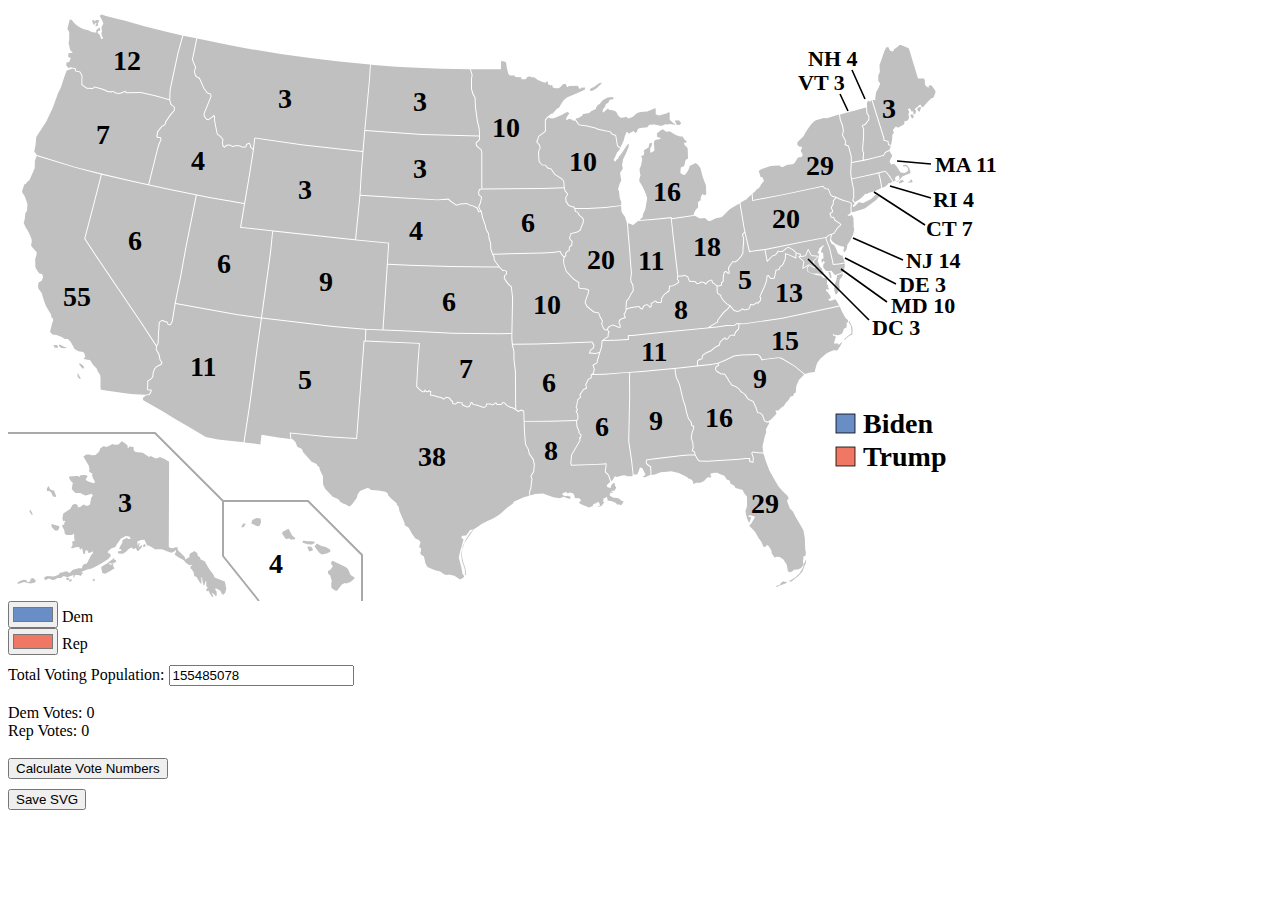
==== commit 35da7633: "Add percentage calculation" ====
--- a/options.html
+++ b/options.html
@@ -145,6 +145,16 @@
     </div>
 
     <div style="margin-top: 10px;">
+        <label for="totalpop">Total Voting Population: </label>
+        <input type="number" id="totalpop" name="totalpop" value="155485078"><br><br>
+        <label for="demvotes">Dem Votes:</label>
+        <span id="demvotes">0</span><br>
+        <label for="repvotes">Rep Votes:</label>
+        <span id="repvotes">0</span><br><br>
+        <button id="calculate">Calculate Vote Numbers</button>
+    </div>
+
+    <div style="margin-top: 10px;">
         <button id="saveButton">Save SVG</button>
     </div>
                 
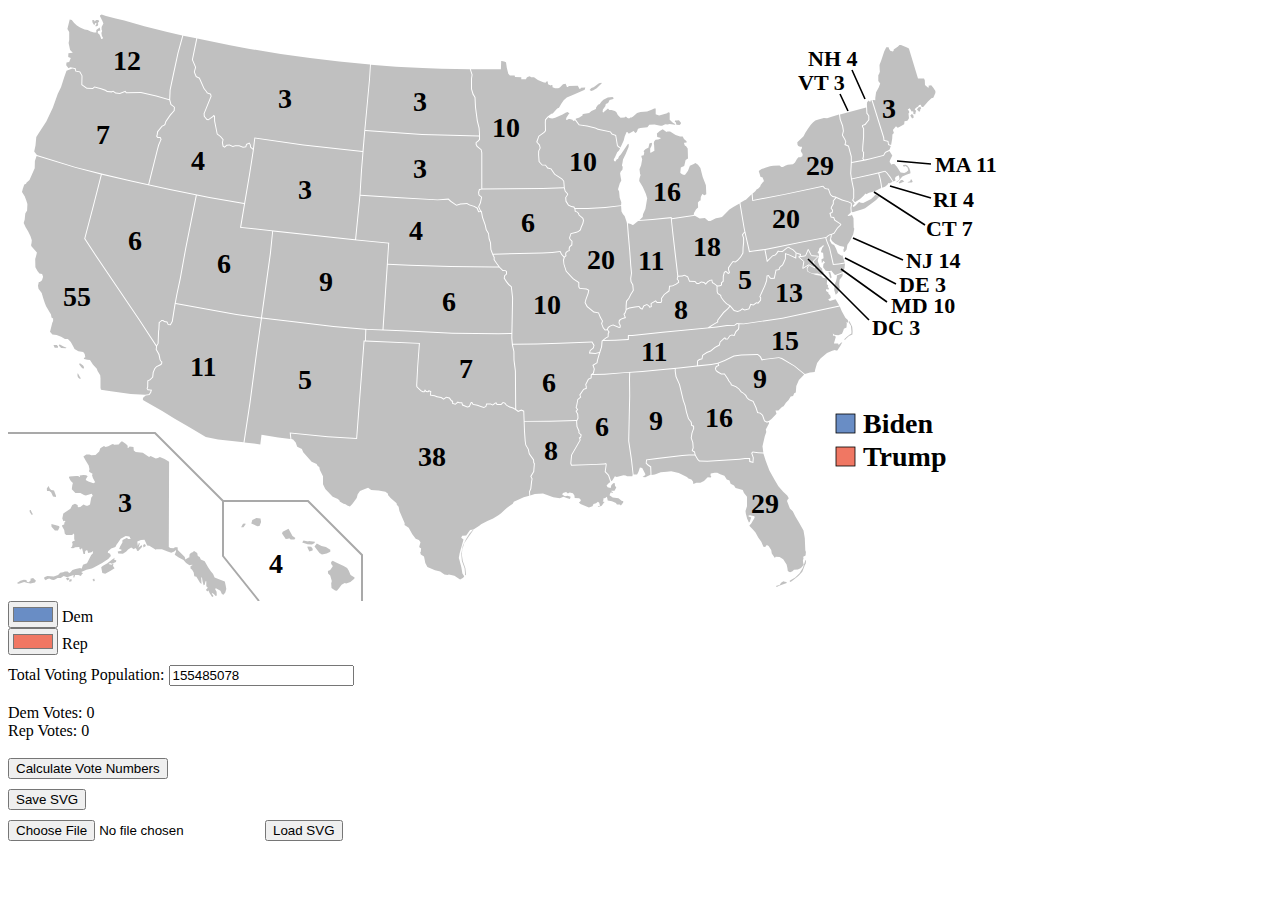
==== commit 7d0260b8: "Add load svg button" ====
--- a/options.html
+++ b/options.html
@@ -157,6 +157,11 @@
     <div style="margin-top: 10px;">
         <button id="saveButton">Save SVG</button>
     </div>
+
+    <div style="margin-top: 10px;">
+        <input accept=".svg" type="file" id="loadFile" name="loadFile">
+        <button id="loadButton">Load SVG</button>
+    </div>
                 
 
     <script src="options.js"></script>
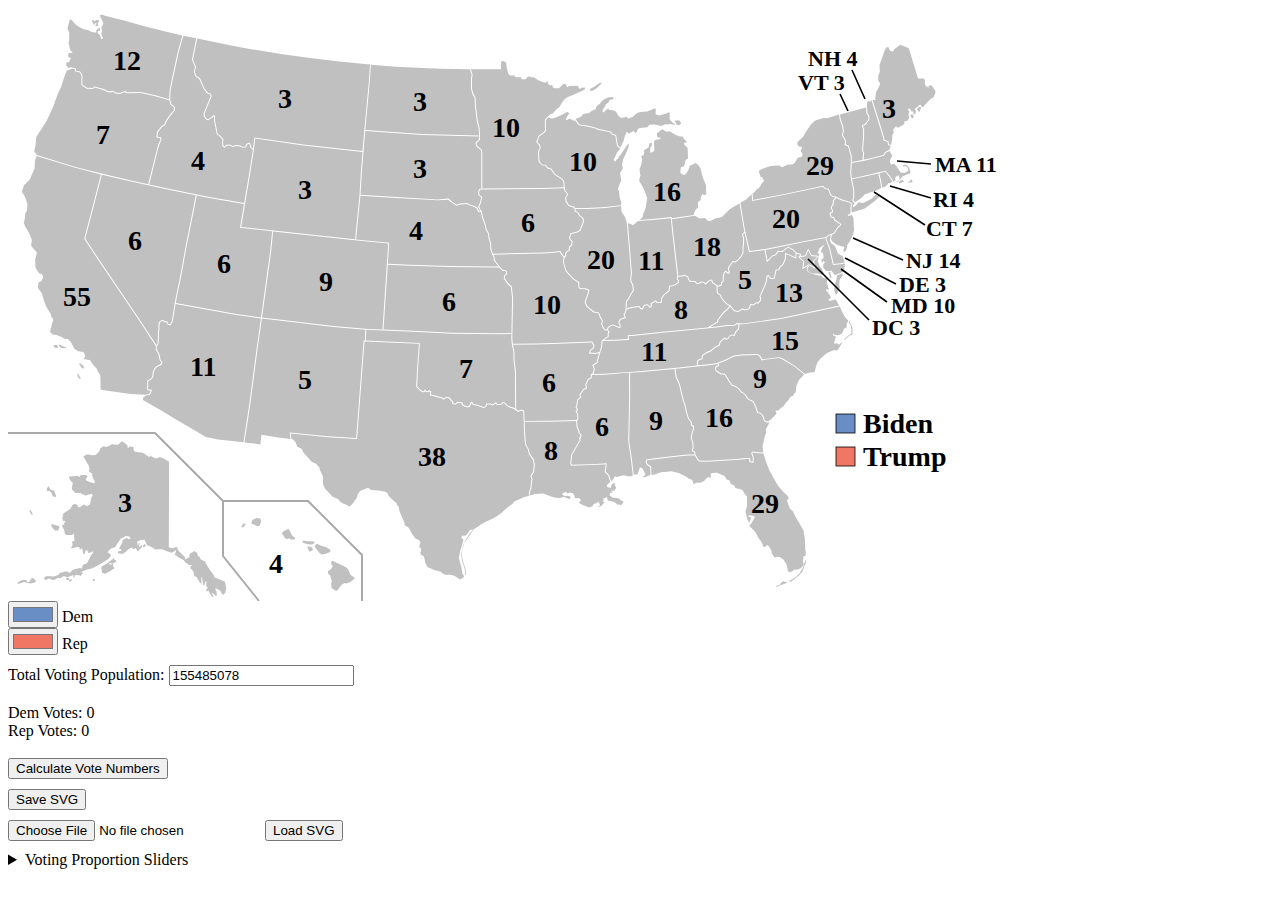
==== commit f852d758: "Add vote sliders" ====
--- a/options.html
+++ b/options.html
@@ -163,7 +163,7 @@
         <button id="loadButton">Load SVG</button>
     </div>
                 
-
-    <script src="options.js"></script>
+    <script src="mapping.js"></script>
+    <script src="mapSliders.js"></script>
 </body>
 </html>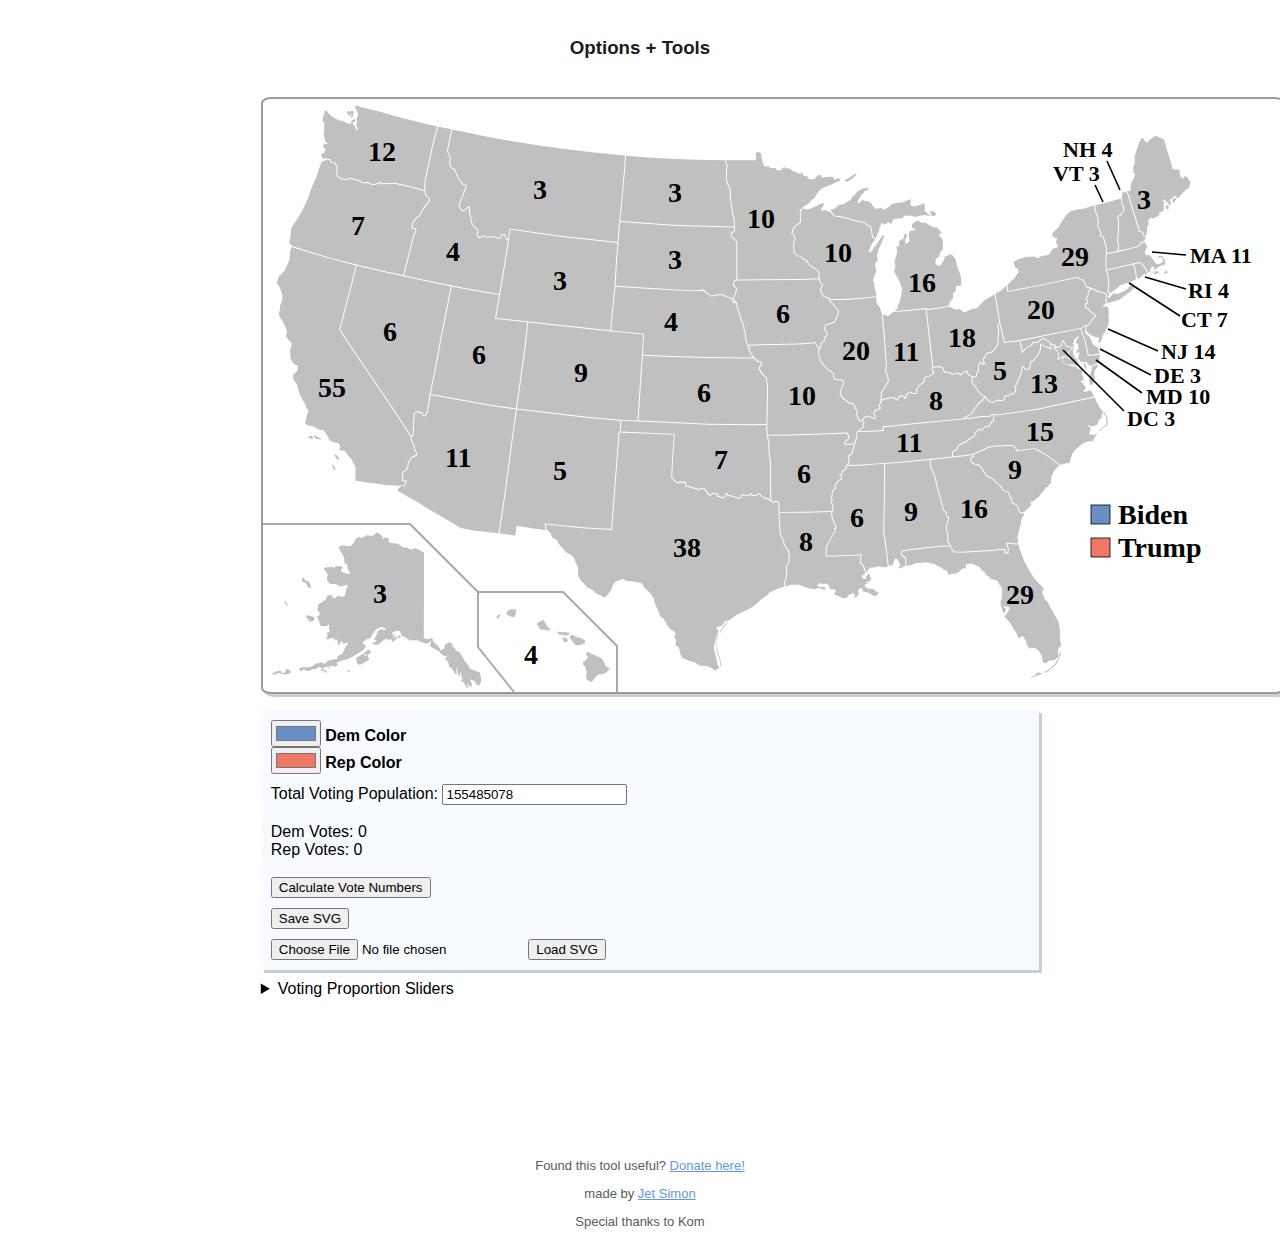
==== commit ab26b9f1: "Style options page" ====
--- a/options.html
+++ b/options.html
@@ -3,10 +3,15 @@
     <meta charset="UTF-8">
     <meta http-equiv="X-UA-Compatible" content="IE=edge">
     <meta name="viewport" content="width=device-width, initial-scale=1.0">
+    <link rel="stylesheet" href="options.css">
     <title>Options + Tools</title>
 </head>
 <body>
-    <svg id="bg" xmlns="http://www.w3.org/2000/svg" width="1020" height="593">
+  <div class="center" style="text-align: center; color: rgb(28, 27, 29);">
+    <h3>Options + Tools</h1>
+  </div>
+  <div id="mainDiv" class="center">
+    <svg id="bg" class="shadow outlined" xmlns="http://www.w3.org/2000/svg" width="1020" height="593">
         <title>2020 US presidential election results</title>
         <defs>
           <style xmlns="http://www.w3.org/2000/svg" type="text/css">
@@ -132,16 +137,19 @@
         <path id="lines" d="M844,62l13,29 M832,86l8,17 M889,153l34,3 M882,178l41,12 M866,184l51,33 M845,230l50,22 M837,250l51,26 M833,261l46,33 M800,251l61,61" stroke="#000000" stroke-width="1.6"/>
         <path id="frames" fill="none" stroke="#A9A9A9" stroke-width="2" d="M215,493v55l36,45 M0,425h147l68,68h85l54,54v46"/>
         </svg>
+
+    <div class="options shadow">
+
     <div>
         <input type="color" id="dem" name="dem"
                 value="#698DC5">
-        <label for="dem">Dem</label>
+        <label for="dem" style="font-weight: bold;">Dem Color</label>
     </div>
     
     <div>
         <input type="color" id="rep" name="rep"
                 value="#F07763">
-        <label for="rep">Rep</label>
+        <label for="rep" style="font-weight: bold;">Rep Color</label>
     </div>
 
     <div style="margin-top: 10px;">
@@ -162,8 +170,18 @@
         <input accept=".svg" type="file" id="loadFile" name="loadFile">
         <button id="loadButton">Load SVG</button>
     </div>
+
+    </div>
                 
     <script src="mapping.js"></script>
     <script src="mapSliders.js"></script>
+  </div>
+
+  <div class="footer center smallfont" style="color:rgb(90, 89, 89); text-align: center; margin-top: 10%;">
+    <p>Found this tool useful? <a href="https://simonjet.itch.io/wikibox-toolkit">Donate here!</a></p>
+    <p>made by <a href="https://jetsimon.com/">Jet Simon</a></p>
+    <p>Special thanks to Kom</p>
+  </div>
+
 </body>
 </html>--- a/options.css
+++ b/options.css
@@ -0,0 +1,43 @@
+.center {
+    margin: auto;
+    width: 60%;
+    padding: 10px;
+}
+
+body {
+    font-family: Helvetica, Arial,  sans-serif;
+    font-size: medium;
+    background-color: rgb(255, 255, 255);
+}
+
+svg {
+    background-color: white;
+    margin: auto;
+    margin-bottom:8px;
+    display:block
+}
+
+.outlined {
+    border: 2px solid #9b9b94;
+    border-radius: 1%;
+}
+
+.shadow {
+    box-shadow: 3px 3px rgb(198, 208, 211);
+}
+
+.options {
+    color:black;
+    background-color:rgb(247, 251, 255);
+    width:100%;
+    padding: 10px;
+    margin-top: 16px;
+}
+
+a {
+    color:cornflowerblue;
+}
+
+.smallfont {
+    font-size: small;
+}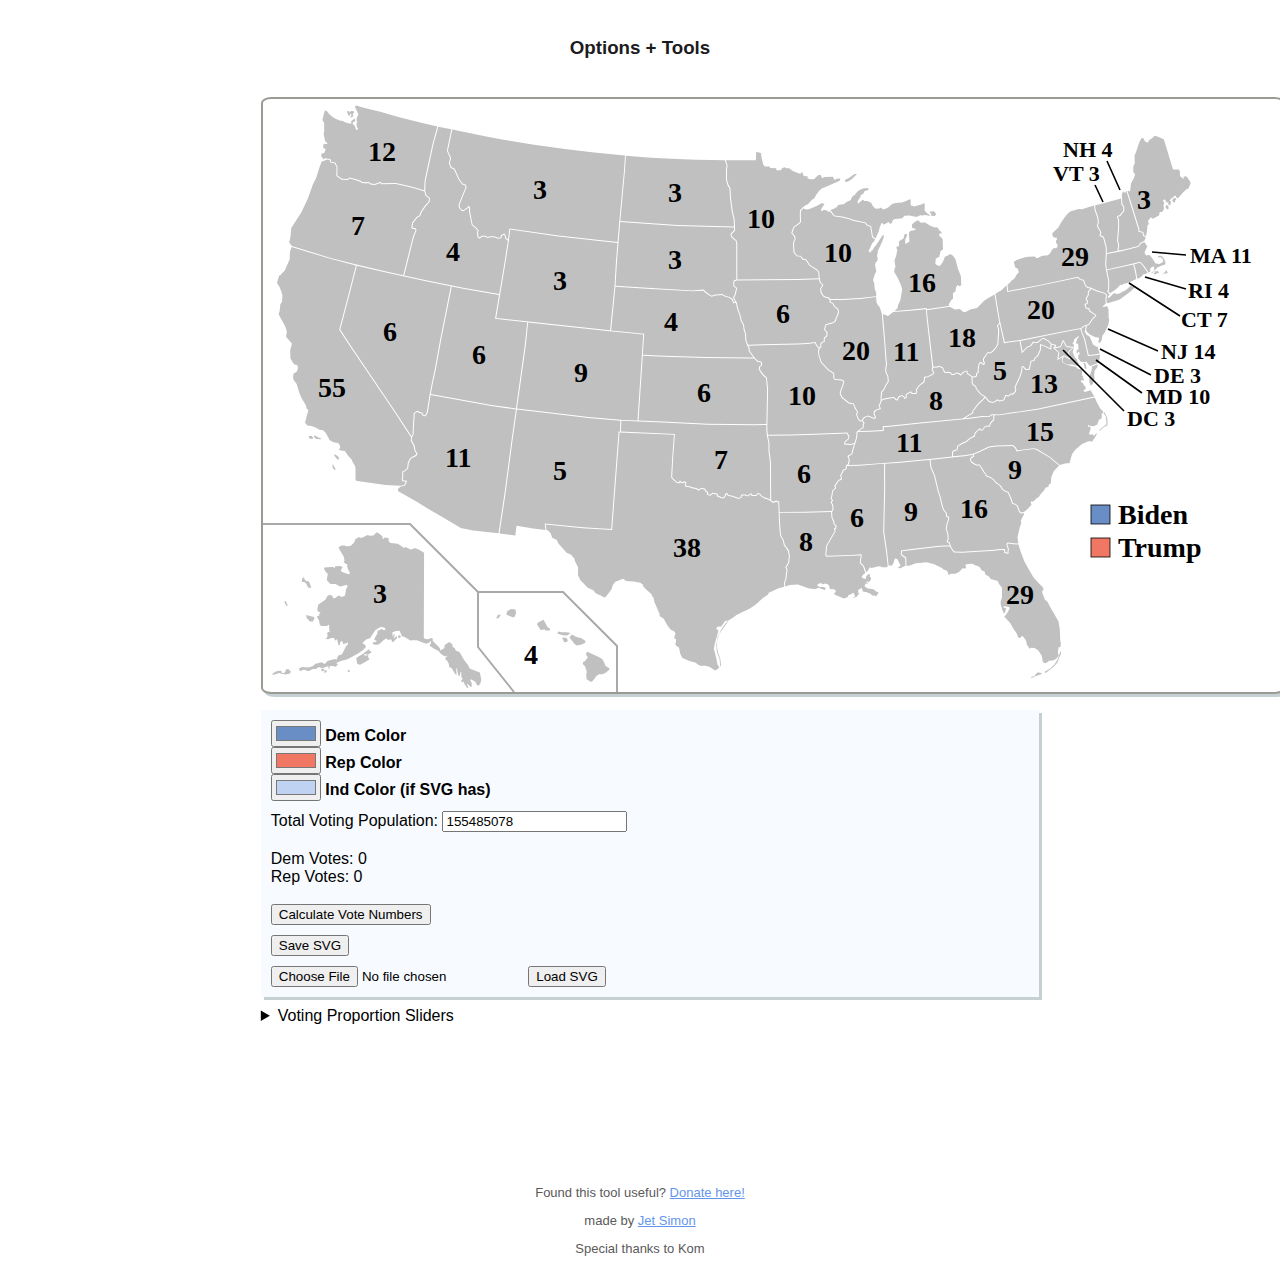
==== commit a247d63a: "Add basic ability to use independents" ====
--- a/options.html
+++ b/options.html
@@ -152,6 +152,12 @@
         <label for="rep" style="font-weight: bold;">Rep Color</label>
     </div>
 
+    <div>
+      <input type="color" id="ind" name="ind"
+              value="#BFD2F1">
+      <label for="ind" style="font-weight: bold;">Ind Color (if SVG has)</label>
+  </div>
+
     <div style="margin-top: 10px;">
         <label for="totalpop">Total Voting Population: </label>
         <input type="number" id="totalpop" name="totalpop" value="155485078"><br><br>
